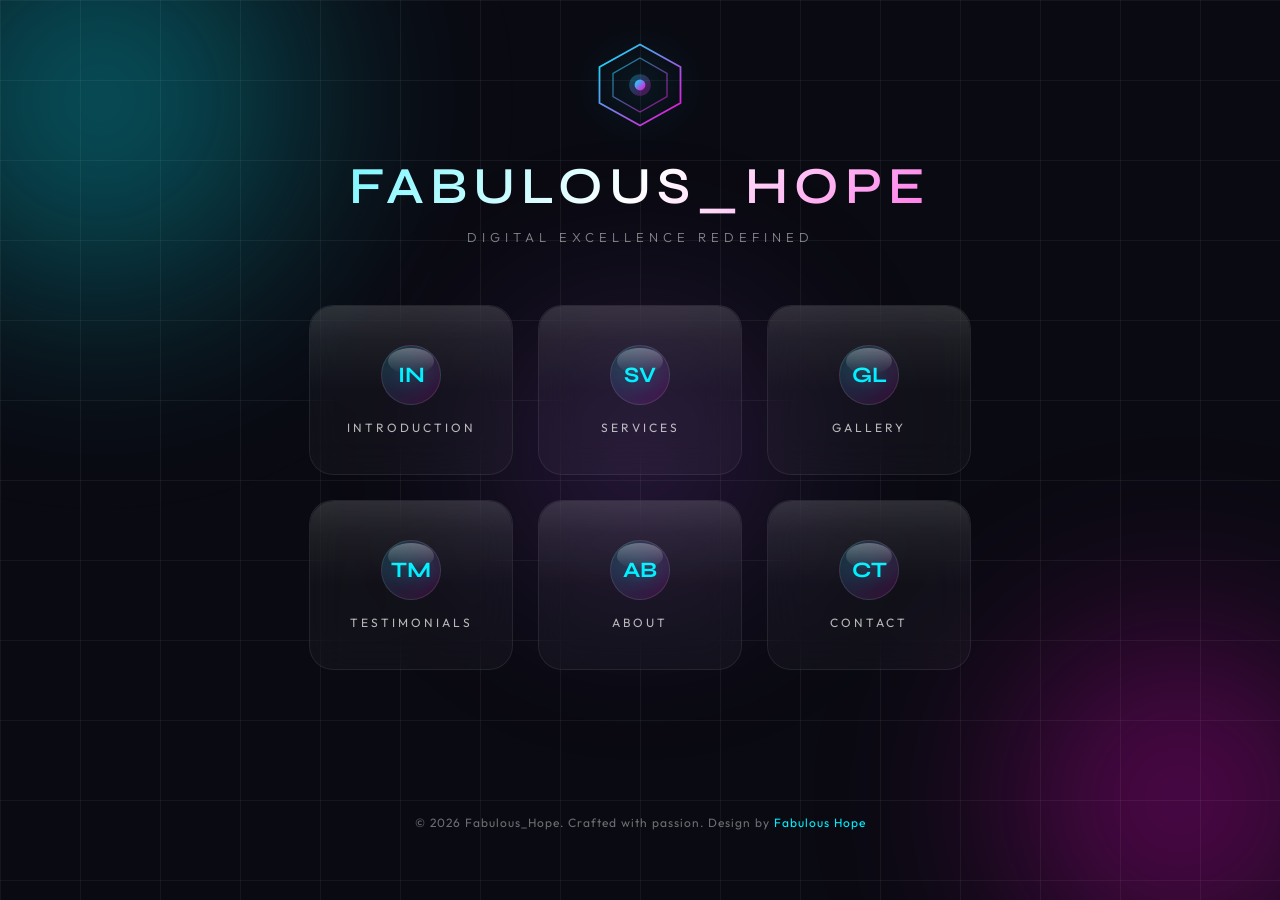
==== less.html @ 520830ae "fix: update footer link to point to Fabulous Hope website" ====
<!doctype html>
<html lang="en">
  <head>
    <meta charset="UTF-8" />
    <meta name="viewport" content="width=device-width, initial-scale=1.0" />
    <title>YourName - Digital Excellence</title>
    <link rel="preconnect" href="https://fonts.googleapis.com" />
    <link rel="preconnect" href="https://fonts.gstatic.com" crossorigin />
    <link
      href="https://fonts.googleapis.com/css2?family=Outfit:wght@200;300;400;500;600&family=Syne:wght@400;500;600;700&display=swap"
      rel="stylesheet"
    />
    <link rel="stylesheet" href="./less.css" />
  </head>
  <body>
    <!-- Loading Screen -->
    <div class="loading-screen" id="loadingScreen">
      <div class="loader-ring"></div>
      <div class="loading-text">Initializing Experience...</div>
    </div>

    <!-- Ambient Background -->
    <div class="ambient-bg">
      <div class="orb orb-1"></div>
      <div class="orb orb-2"></div>
      <div class="orb orb-3"></div>
    </div>

    <!-- Grid Overlay -->
    <div class="grid-overlay"></div>

    <!-- Main Container -->
    <div class="container">
      <!-- Header -->
      <div class="header" id="mainHeader">
        <div class="logo">
          <svg viewBox="0 0 100 100" xmlns="http://www.w3.org/2000/svg">
            <defs>
              <linearGradient
                id="logoGradient"
                x1="0%"
                y1="0%"
                x2="100%"
                y2="100%"
              >
                <stop offset="0%" style="stop-color: #00f0ff" />
                <stop offset="100%" style="stop-color: #ff00d4" />
              </linearGradient>
            </defs>
            <polygon
              points="50,5 95,30 95,70 50,95 5,70 5,30"
              fill="none"
              stroke="url(#logoGradient)"
              stroke-width="2"
            />
            <polygon
              points="50,20 80,37 80,63 50,80 20,63 20,37"
              fill="none"
              stroke="url(#logoGradient)"
              stroke-width="1.5"
              opacity="0.6"
            />
            <circle
              cx="50"
              cy="50"
              r="12"
              fill="url(#logoGradient)"
              opacity="0.3"
            />
            <circle cx="50" cy="50" r="6" fill="url(#logoGradient)" />
          </svg>
        </div>
        <h1 class="brand-name">Fabulous_Hope</h1>
        <p class="tagline">Digital Excellence Redefined</p>
      </div>

      <!-- Menu Grid -->
      <div class="menu-grid" id="menuGrid">
        <div class="menu-item initial-load" data-section="introduction">
          <div class="menu-badge">IN</div>
          <div class="menu-title">Introduction</div>
        </div>
        <div class="menu-item initial-load" data-section="services">
          <div class="menu-badge">SV</div>
          <div class="menu-title">Services</div>
        </div>
        <div class="menu-item initial-load" data-section="gallery">
          <div class="menu-badge">GL</div>
          <div class="menu-title">Gallery</div>
        </div>
        <div class="menu-item initial-load" data-section="testimonials">
          <div class="menu-badge">TM</div>
          <div class="menu-title">Testimonials</div>
        </div>
        <div class="menu-item initial-load" data-section="about">
          <div class="menu-badge">AB</div>
          <div class="menu-title">About</div>
        </div>
        <div class="menu-item initial-load" data-section="contact">
          <div class="menu-badge">CT</div>
          <div class="menu-title">Contact</div>
        </div>
      </div>

      <!-- Content Sections -->
      <div id="contentArea">
        <!-- Introduction Section -->
        <div class="content-section" id="introduction">
          <div class="section-header-small">
            <div class="small-logo">
              <svg viewBox="0 0 100 100" xmlns="http://www.w3.org/2000/svg">
                <defs>
                  <linearGradient
                    id="smallLogoGrad"
                    x1="0%"
                    y1="0%"
                    x2="100%"
                    y2="100%"
                  >
                    <stop offset="0%" style="stop-color: #00f0ff" />
                    <stop offset="100%" style="stop-color: #ff00d4" />
                  </linearGradient>
                </defs>
                <polygon
                  points="50,10 85,32 85,68 50,90 15,68 15,32"
                  fill="none"
                  stroke="url(#smallLogoGrad)"
                  stroke-width="3"
                />
                <circle cx="50" cy="50" r="10" fill="url(#smallLogoGrad)" />
              </svg>
            </div>
            <div class="small-brand">
              <h3>Fabulous_Hope</h3>
              <p>Digital Excellence</p>
            </div>
          </div>
          <button class="back-btn" onclick="backToMenu()">
            ← Back to Menu
          </button>

          <!-- Hero Banner -->
          <div class="intro-hero">
            <div class="intro-hero-content">
              <span class="intro-badge">Est. 2020</span>
              <h1 class="intro-headline">
                We Build Digital<br /><span>Experiences</span> That Matter
              </h1>
              <p class="intro-subtext">
                Transforming visionary ideas into powerful digital realities
                through cutting-edge technology and creative excellence.
              </p>
              <div class="intro-cta-group">
                <button class="intro-cta-primary">Explore Our Work</button>
                <button class="intro-cta-secondary">Watch Showreel</button>
              </div>
            </div>
            <div class="intro-hero-visual">
              <div class="intro-floating-card card-1">
                <span class="card-icon">⚡</span>
                <span class="card-text">Lightning Fast</span>
              </div>
              <div class="intro-floating-card card-2">
                <span class="card-icon">🎯</span>
                <span class="card-text">Pixel Perfect</span>
              </div>
              <div class="intro-floating-card card-3">
                <span class="card-icon">🔒</span>
                <span class="card-text">Secure & Reliable</span>
              </div>
              <div class="intro-orb"></div>
            </div>
          </div>

          <!-- Metrics Strip -->
          <div class="intro-metrics">
            <div class="metric-item">
              <span class="metric-value" data-target="500">0</span>
              <span class="metric-label">Projects Delivered</span>
            </div>
            <div class="metric-divider"></div>
            <div class="metric-item">
              <span class="metric-value" data-target="98">0</span>
              <span class="metric-suffix">%</span>
              <span class="metric-label">Client Retention</span>
            </div>
            <div class="metric-divider"></div>
            <div class="metric-item">
              <span class="metric-value" data-target="12">0</span>
              <span class="metric-label">Industry Awards</span>
            </div>
            <div class="metric-divider"></div>
            <div class="metric-item">
              <span class="metric-value">24/7</span>
              <span class="metric-label">Global Support</span>
            </div>
          </div>

          <!-- Core Values -->
          <div class="intro-values">
            <div class="value-card">
              <div class="value-number">01</div>
              <h3>Innovation First</h3>
              <p>
                We embrace emerging technologies and push creative boundaries to
                deliver solutions that set new industry standards.
              </p>
            </div>
            <div class="value-card">
              <div class="value-number">02</div>
              <h3>Human-Centered</h3>
              <p>
                Every pixel, every interaction is designed with real users in
                mind. We create experiences people genuinely love.
              </p>
            </div>
            <div class="value-card">
              <div class="value-number">03</div>
              <h3>Results Driven</h3>
              <p>
                Beautiful design meets measurable impact. We track, iterate, and
                optimize for outcomes that matter to your business.
              </p>
            </div>
          </div>

          <!-- Tech Stack Preview -->
          <div class="intro-tech">
            <p class="tech-label">Technologies We Master</p>
            <div class="tech-marquee">
              <div class="tech-track">
                <span class="tech-item">React</span>
                <span class="tech-item">Next.js</span>
                <span class="tech-item">Node.js</span>
                <span class="tech-item">Python</span>
                <span class="tech-item">TensorFlow</span>
                <span class="tech-item">AWS</span>
                <span class="tech-item">Flutter</span>
                <span class="tech-item">Figma</span>
                <span class="tech-item">React</span>
                <span class="tech-item">Next.js</span>
                <span class="tech-item">Node.js</span>
                <span class="tech-item">Python</span>
              </div>
            </div>
          </div>
        </div>

        <!-- Services Section -->
        <div class="content-section" id="services">
          <div class="section-header-small">
            <div class="small-logo">
              <svg viewBox="0 0 100 100" xmlns="http://www.w3.org/2000/svg">
                <defs>
                  <linearGradient
                    id="smallLogoGrad2"
                    x1="0%"
                    y1="0%"
                    x2="100%"
                    y2="100%"
                  >
                    <stop offset="0%" style="stop-color: #00f0ff" />
                    <stop offset="100%" style="stop-color: #ff00d4" />
                  </linearGradient>
                </defs>
                <polygon
                  points="50,10 85,32 85,68 50,90 15,68 15,32"
                  fill="none"
                  stroke="url(#smallLogoGrad2)"
                  stroke-width="3"
                />
                <circle cx="50" cy="50" r="10" fill="url(#smallLogoGrad2)" />
              </svg>
            </div>
            <div class="small-brand">
              <h3>Fabulous_Hope</h3>
              <p>Digital Excellence</p>
            </div>
          </div>
          <button class="back-btn" onclick="backToMenu()">
            ← Back to Menu
          </button>

          <div class="section-header">
            <h2 class="section-title">Our Services</h2>
            <p class="section-subtitle">
              Comprehensive solutions for the digital age
            </p>
          </div>

          <div class="tabs-container">
            <div class="tab-buttons">
              <button
                class="tab-btn active"
                onclick="switchTab(this, 'development')"
              >
                Development
              </button>
              <button class="tab-btn" onclick="switchTab(this, 'design')">
                Design
              </button>
              <button class="tab-btn" onclick="switchTab(this, 'consulting')">
                Consulting
              </button>
              <button class="tab-btn" onclick="switchTab(this, 'support')">
                Support
              </button>
            </div>

            <div class="tab-content">
              <div class="tab-pane active" id="development">
                <div class="services-list">
                  <div class="service-row">
                    <div class="service-row-icon">
                      <img
                        src="images/ai-optimized-templates.jpg"
                        alt="AI Development"
                      />
                    </div>
                    <div class="service-row-content">
                      <h4>AI Development</h4>
                      <p>
                        Custom AI solutions powered by machine learning and
                        neural networks for intelligent automation and
                        predictive analytics.
                      </p>
                    </div>
                    <div class="service-row-arrow">→</div>
                  </div>
                  <div class="service-row">
                    <div class="service-row-icon">
                      <img
                        src="images/coding-screen.jpg"
                        alt="Web Applications"
                      />
                    </div>
                    <div class="service-row-content">
                      <h4>Web Applications</h4>
                      <p>
                        Responsive, scalable web apps built with modern
                        frameworks like React, Vue, and Next.js for optimal
                        performance.
                      </p>
                    </div>
                    <div class="service-row-arrow">→</div>
                  </div>
                  <div class="service-row">
                    <div class="service-row-icon">
                      <img src="images/ai-mobile-app.jpg" alt="Mobile Apps" />
                    </div>
                    <div class="service-row-content">
                      <h4>Mobile Apps</h4>
                      <p>
                        Native and cross-platform mobile solutions for iOS and
                        Android that deliver seamless user experiences.
                      </p>
                    </div>
                    <div class="service-row-arrow">→</div>
                  </div>
                </div>
              </div>

              <div class="tab-pane" id="design">
                <div class="services-list">
                  <div class="service-row">
                    <div class="service-row-icon">
                      <img src="images/design-screen.jpg" alt="UX/UI Design" />
                    </div>
                    <div class="service-row-content">
                      <h4>UX/UI Design</h4>
                      <p>
                        Beautiful, intuitive interfaces that delight users and
                        drive engagement through research-backed design
                        principles.
                      </p>
                    </div>
                    <div class="service-row-arrow">→</div>
                  </div>
                  <div class="service-row">
                    <div class="service-row-icon">
                      <img
                        src="images/brand-identity.jpg"
                        alt="Brand Identity"
                      />
                    </div>
                    <div class="service-row-content">
                      <h4>Brand Identity</h4>
                      <p>
                        Complete brand packages including logos, typography,
                        color systems, and comprehensive brand guidelines.
                      </p>
                    </div>
                    <div class="service-row-arrow">→</div>
                  </div>
                  <div class="service-row">
                    <div class="service-row-icon">
                      <img src="images/motion-design.jpg" alt="Motion Design" />
                    </div>
                    <div class="service-row-content">
                      <h4>Motion Design</h4>
                      <p>
                        Engaging animations and interactive experiences that
                        bring your digital products to life.
                      </p>
                    </div>
                    <div class="service-row-arrow">→</div>
                  </div>
                </div>
              </div>

              <div class="tab-pane" id="consulting">
                <div class="services-list">
                  <div class="service-row">
                    <div class="service-row-icon">
                      <img
                        src="images/digital-strategy.jpg"
                        alt="Digital Strategy"
                      />
                    </div>
                    <div class="service-row-content">
                      <h4>Digital Strategy</h4>
                      <p>
                        Strategic planning for digital transformation
                        initiatives that align technology with business
                        objectives.
                      </p>
                    </div>
                    <div class="service-row-arrow">→</div>
                  </div>
                  <div class="service-row">
                    <div class="service-row-icon">
                      <img src="images/tech-audit.jpg" alt="Technology Audit" />
                    </div>
                    <div class="service-row-content">
                      <h4>Technology Audit</h4>
                      <p>
                        Comprehensive assessment of your tech infrastructure to
                        identify opportunities and optimize performance.
                      </p>
                    </div>
                    <div class="service-row-arrow">→</div>
                  </div>
                  <div class="service-row">
                    <div class="service-row-icon">
                      <img
                        src="images/process-optimized.jpg"
                        alt="Process Optimization"
                      />
                    </div>
                    <div class="service-row-content">
                      <h4>Process Optimization</h4>
                      <p>
                        Streamline workflows with automation and best practices
                        for maximum efficiency and productivity.
                      </p>
                    </div>
                    <div class="service-row-arrow">→</div>
                  </div>
                </div>
              </div>

              <div class="tab-pane" id="support">
                <div class="services-list">
                  <div class="service-row">
                    <div class="service-row-icon">
                      <img src="images/247-support.jpg" alt="24/7 Support" />
                    </div>
                    <div class="service-row-content">
                      <h4>24/7 Support</h4>
                      <p>
                        Round-the-clock technical assistance and maintenance to
                        keep your systems running smoothly.
                      </p>
                    </div>
                    <div class="service-row-arrow">→</div>
                  </div>
                  <div class="service-row">
                    <div class="service-row-icon">
                      <img src="images/training-center.jpg" alt="Training" />
                    </div>
                    <div class="service-row-content">
                      <h4>Training & Workshops</h4>
                      <p>
                        Empower your team with expert-led training sessions
                        tailored to your technology stack.
                      </p>
                    </div>
                    <div class="service-row-arrow">→</div>
                  </div>
                  <div class="service-row">
                    <div class="service-row-icon">
                      <img
                        src="images/managed-service.jpg"
                        alt="Managed Services"
                      />
                    </div>
                    <div class="service-row-content">
                      <h4>Managed Services</h4>
                      <p>
                        End-to-end management of your digital infrastructure for
                        worry-free operations.
                      </p>
                    </div>
                    <div class="service-row-arrow">→</div>
                  </div>
                </div>
              </div>
            </div>
          </div>
        </div>

        <!-- Gallery Section -->
        <div class="content-section" id="gallery">
          <div class="section-header-small">
            <div class="small-logo">
              <svg viewBox="0 0 100 100" xmlns="http://www.w3.org/2000/svg">
                <defs>
                  <linearGradient
                    id="smallLogoGrad3"
                    x1="0%"
                    y1="0%"
                    x2="100%"
                    y2="100%"
                  >
                    <stop offset="0%" style="stop-color: #00f0ff" />
                    <stop offset="100%" style="stop-color: #ff00d4" />
                  </linearGradient>
                </defs>
                <polygon
                  points="50,10 85,32 85,68 50,90 15,68 15,32"
                  fill="none"
                  stroke="url(#smallLogoGrad3)"
                  stroke-width="3"
                />
                <circle cx="50" cy="50" r="10" fill="url(#smallLogoGrad3)" />
              </svg>
            </div>
            <div class="small-brand">
              <h3>Fabulous_Hope</h3>
              <p>Digital Excellence</p>
            </div>
          </div>
          <button class="back-btn" onclick="backToMenu()">
            ← Back to Menu
          </button>

          <div class="section-header">
            <h2 class="section-title">Our Portfolio</h2>
            <p class="section-subtitle">Explore our latest works</p>
          </div>

          <div class="filter-buttons">
            <button
              class="filter-btn active"
              onclick="filterGallery('all', this)"
            >
              All
            </button>
            <button class="filter-btn" onclick="filterGallery('web', this)">
              Web
            </button>
            <button class="filter-btn" onclick="filterGallery('mobile', this)">
              Mobile
            </button>
            <button
              class="filter-btn"
              onclick="filterGallery('branding', this)"
            >
              Branding
            </button>
          </div>

          <div class="gallery-grid">
            <div class="gallery-item" data-category="web">
              <img src="images/coding-screen.jpg" alt="Project 1" />
              <div class="gallery-overlay">
                <h4>E-Commerce Platform</h4>
                <p>Web Development</p>
              </div>
            </div>
            <div class="gallery-item" data-category="mobile">
              <img src="images/ai-mobile-app.jpg" alt="Project 2" />
              <div class="gallery-overlay">
                <h4>Fitness App</h4>
                <p>Mobile Development</p>
              </div>
            </div>
            <div class="gallery-item" data-category="branding">
              <img src="images/brand-identity.jpg" alt="Project 3" />
              <div class="gallery-overlay">
                <h4>Brand Identity</h4>
                <p>Design & Branding</p>
              </div>
            </div>
            <div class="gallery-item" data-category="web">
              <img src="images/managed-service.jpg" alt="Project 4" />
              <div class="gallery-overlay">
                <h4>Analytics Dashboard</h4>
                <p>Web Application</p>
              </div>
            </div>
            <div class="gallery-item" data-category="mobile">
              <img src="images/ai-optimized-templates.jpg" alt="Project 5" />
              <div class="gallery-overlay">
                <h4>Banking App</h4>
                <p>Mobile Development</p>
              </div>
            </div>
            <div class="gallery-item" data-category="branding">
              <img src="images/digital-strategy.jpg" alt="Project 6" />
              <div class="gallery-overlay">
                <h4>Startup Branding</h4>
                <p>Design & Identity</p>
              </div>
            </div>
          </div>
        </div>

        <!-- Testimonials Section -->
        <div class="content-section" id="testimonials">
          <div class="section-header-small">
            <div class="small-logo">
              <svg viewBox="0 0 100 100" xmlns="http://www.w3.org/2000/svg">
                <defs>
                  <linearGradient
                    id="smallLogoGrad4"
                    x1="0%"
                    y1="0%"
                    x2="100%"
                    y2="100%"
                  >
                    <stop offset="0%" style="stop-color: #00f0ff" />
                    <stop offset="100%" style="stop-color: #ff00d4" />
                  </linearGradient>
                </defs>
                <polygon
                  points="50,10 85,32 85,68 50,90 15,68 15,32"
                  fill="none"
                  stroke="url(#smallLogoGrad4)"
                  stroke-width="3"
                />
                <circle cx="50" cy="50" r="10" fill="url(#smallLogoGrad4)" />
              </svg>
            </div>
            <div class="small-brand">
              <h3>Fabulous_Hope</h3>
              <p>Digital Excellence</p>
            </div>
          </div>
          <button class="back-btn" onclick="backToMenu()">
            ← Back to Menu
          </button>

          <div class="section-header">
            <h2 class="section-title">Client Stories</h2>
            <p class="section-subtitle">What our clients say about us</p>
          </div>

          <div class="testimonials-grid">
            <div class="testimonial-card">
              <p class="testimonial-text">
                Working with Fabulous_Hope transformed our digital presence. Their
                innovative approach and attention to detail exceeded our
                expectations at every turn.
              </p>
              <div class="testimonial-author">
                <div class="author-avatar">
                  <img
                    src="https://images.unsplash.com/photo-1507003211169-0a1dd7228f2d?w=200&h=200&fit=crop"
                    alt="Client 1"
                  />
                </div>
                <div class="author-info">
                  <h5>Michael Chen</h5>
                  <p>CEO, TechVentures</p>
                </div>
              </div>
            </div>
            <div class="testimonial-card">
              <p class="testimonial-text">
                The team's expertise in UX design helped us create an app that
                our users absolutely love. Our engagement metrics have increased
                by 200%.
              </p>
              <div class="testimonial-author">
                <div class="author-avatar">
                  <img
                    src="https://images.unsplash.com/photo-1494790108377-be9c29b29330?w=200&h=200&fit=crop"
                    alt="Client 2"
                  />
                </div>
                <div class="author-info">
                  <h5>Sarah Johnson</h5>
                  <p>Product Director, InnovateCo</p>
                </div>
              </div>
            </div>
            <div class="testimonial-card">
              <p class="testimonial-text">
                From strategy to execution, Fabulous_Hope delivered exceptional
                results. Their commitment to quality is unmatched in the
                industry.
              </p>
              <div class="testimonial-author">
                <div class="author-avatar">
                  <img
                    src="https://images.unsplash.com/photo-1472099645785-5658abf4ff4e?w=200&h=200&fit=crop"
                    alt="Client 3"
                  />
                </div>
                <div class="author-info">
                  <h5>David Park</h5>
                  <p>Founder, StartupHub</p>
                </div>
              </div>
            </div>
            <div class="testimonial-card">
              <p class="testimonial-text">
                The AI solutions they built for us have revolutionized our
                operations. We've seen a 40% increase in efficiency since
                implementation.
              </p>
              <div class="testimonial-author">
                <div class="author-avatar">
                  <img
                    src="https://images.unsplash.com/photo-1438761681033-6461ffad8d80?w=200&h=200&fit=crop"
                    alt="Client 4"
                  />
                </div>
                <div class="author-info">
                  <h5>Emily Zhang</h5>
                  <p>COO, DataFlow Inc</p>
                </div>
              </div>
            </div>
          </div>
        </div>

        <!-- About Section -->
        <div class="content-section" id="about">
          <div class="section-header-small">
            <div class="small-logo">
              <svg viewBox="0 0 100 100" xmlns="http://www.w3.org/2000/svg">
                <defs>
                  <linearGradient
                    id="smallLogoGrad5"
                    x1="0%"
                    y1="0%"
                    x2="100%"
                    y2="100%"
                  >
                    <stop offset="0%" style="stop-color: #00f0ff" />
                    <stop offset="100%" style="stop-color: #ff00d4" />
                  </linearGradient>
                </defs>
                <polygon
                  points="50,10 85,32 85,68 50,90 15,68 15,32"
                  fill="none"
                  stroke="url(#smallLogoGrad5)"
                  stroke-width="3"
                />
                <circle cx="50" cy="50" r="10" fill="url(#smallLogoGrad5)" />
              </svg>
            </div>
            <div class="small-brand">
              <h3>Fabulous_Hope</h3>
              <p>Digital Excellence</p>
            </div>
          </div>
          <button class="back-btn" onclick="backToMenu()">
            ← Back to Menu
          </button>

          <div class="section-header">
            <h2 class="section-title">About Us</h2>
            <p class="section-subtitle">Our story, mission, and values</p>
          </div>

          <div class="about-content">
            <div class="about-text">
              <h3>Pioneering Digital Innovation</h3>
              <p>
                Founded in 2020, Fabulous_Hope has grown from a small team of
                passionate developers into a leading digital agency. We believe
                in pushing boundaries and creating solutions that make a real
                difference.
              </p>
              <p>
                Our diverse team brings together expertise from design,
                development, AI, and strategy to deliver holistic solutions that
                drive business growth and user engagement.
              </p>
              <p>
                We're not just building products – we're shaping the future of
                digital experiences.
              </p>
              <p>
                Discover AI-optimized web templates from
                <a href="https://templatemo.com" rel="nofollow" target="_blank"
                  >TemplateMo</a
                >. Maximize efficiency with the timer platform at
                <a href="https://timermo.com" rel="nofollow" target="_blank"
                  >TimerMo</a
                >. Design like a pro using vector stickers from
                <a
                  href="https://www.vectorsticker.com"
                  rel="nofollow"
                  target="_blank"
                  >VectorSticker</a
                >.
              </p>
            </div>
            <div class="about-image">
              <img src="images/about-our-team.jpg" alt="Our Team" />
            </div>
          </div>
        </div>

        <!-- Contact Section -->
        <div class="content-section" id="contact">
          <div class="section-header-small">
            <div class="small-logo">
              <svg viewBox="0 0 100 100" xmlns="http://www.w3.org/2000/svg">
                <defs>
                  <linearGradient
                    id="smallLogoGrad6"
                    x1="0%"
                    y1="0%"
                    x2="100%"
                    y2="100%"
                  >
                    <stop offset="0%" style="stop-color: #00f0ff" />
                    <stop offset="100%" style="stop-color: #ff00d4" />
                  </linearGradient>
                </defs>
                <polygon
                  points="50,10 85,32 85,68 50,90 15,68 15,32"
                  fill="none"
                  stroke="url(#smallLogoGrad6)"
                  stroke-width="3"
                />
                <circle cx="50" cy="50" r="10" fill="url(#smallLogoGrad6)" />
              </svg>
            </div>
            <div class="small-brand">
              <h3>Fabulous_Hope</h3>
              <p>Digital Excellence</p>
            </div>
          </div>
          <button class="back-btn" onclick="backToMenu()">
            ← Back to Menu
          </button>

          <div class="section-header">
            <h2 class="section-title">Get in Touch</h2>
            <p class="section-subtitle">
              Let's create something amazing together
            </p>
          </div>

          <div class="contact-grid">
            <div class="contact-form">
              <div class="form-group">
                <input type="text" placeholder="Your Name" />
              </div>
              <div class="form-group">
                <input type="email" placeholder="Your Email" />
              </div>
              <div class="form-group">
                <input type="text" placeholder="Subject" />
              </div>
              <div class="form-group">
                <textarea placeholder="Your Message"></textarea>
              </div>
              <button class="submit-btn">Send Message</button>
            </div>
            <div class="contact-info">
              <div class="contact-item">
                <div class="contact-icon">📍</div>
                <div class="contact-details">
                  <h4>Location</h4>
                  <p>123 Innovation Drive, San Francisco, CA 94107</p>
                </div>
              </div>
              <div class="contact-item">
                <div class="contact-icon">📧</div>
                <div class="contact-details">
                  <h4>Email</h4>
                  <p>hello@Fabulous_Hope.com</p>
                </div>
              </div>
              <div class="contact-item">
                <div class="contact-icon">📞</div>
                <div class="contact-details">
                  <h4>Phone</h4>
                  <p>+1 (555) 123-4567</p>
                </div>
              </div>
            </div>
          </div>
        </div>
      </div>

      <!-- Footer -->
      <footer class="footer" id="mainFooter">
        <p>
          © 2026 Fabulous_Hope. Crafted with passion. Design by
          <a href="https://fabulous.com" target="_blank">Fabulous Hope</a>
        </p>
      </footer>
    </div>
    <script src="./less.js"></script>
  </body>
</html>
---- less.css ----
@charset "utf-8";
/* CSS Document 

TemplateMo 603 YourName

https://templatemo.com/tm-603-YourName

*/

* {
  margin: 0;
  padding: 0;
  box-sizing: border-box;
}

:root {
  --primary: #00f0ff;
  --secondary: #ff00d4;
  --accent: #9d4edd;
  --dark-1: #0a0a12;
  --dark-2: #12121f;
  --dark-3: #1a1a2e;
  --glass-bg: rgba(255, 255, 255, 0.03);
  --glass-border: rgba(255, 255, 255, 0.08);
  --glow-cyan: rgba(0, 240, 255, 0.4);
  --glow-magenta: rgba(255, 0, 212, 0.4);
}

body {
  font-family: "Outfit", sans-serif;
  background: var(--dark-1);
  color: #ffffff;
  overflow-x: hidden;
  min-height: 100vh;
}

/* Ambient Background */
.ambient-bg {
  position: fixed;
  top: 0;
  left: 0;
  width: 100%;
  height: 100%;
  pointer-events: none;
  z-index: 0;
  overflow: hidden;
}

.orb {
  position: absolute;
  border-radius: 50%;
  filter: blur(80px);
  animation: float 20s ease-in-out infinite;
}

.orb-1 {
  width: 600px;
  height: 600px;
  background: radial-gradient(circle, var(--glow-cyan) 0%, transparent 70%);
  top: -200px;
  left: -200px;
  animation-delay: 0s;
}

.orb-2 {
  width: 500px;
  height: 500px;
  background: radial-gradient(circle, var(--glow-magenta) 0%, transparent 70%);
  bottom: -150px;
  right: -150px;
  animation-delay: -7s;
}

.orb-3 {
  width: 400px;
  height: 400px;
  background: radial-gradient(
    circle,
    rgba(157, 78, 221, 0.3) 0%,
    transparent 70%
  );
  top: 50%;
  left: 50%;
  transform: translate(-50%, -50%);
  animation-delay: -14s;
}

@keyframes float {
  0%,
  100% {
    transform: translate(0, 0) scale(1);
  }

  25% {
    transform: translate(50px, -30px) scale(1.05);
  }

  50% {
    transform: translate(-30px, 50px) scale(0.95);
  }

  75% {
    transform: translate(-50px, -20px) scale(1.02);
  }
}

/* The Background Grid Pattern Overlay */
.grid-overlay {
  position: fixed;
  top: 0;
  left: 0;
  width: 100%;
  height: 100%;
  background-image:
    linear-gradient(rgba(255, 255, 255, 0.05) 1px, transparent 1px),
    linear-gradient(90deg, rgba(255, 255, 255, 0.05) 1px, transparent 1px);
  background-size: 80px 80px;
  pointer-events: none;
  z-index: 1;
}

/* Loading Screen */
.loading-screen {
  position: fixed;
  top: 0;
  left: 0;
  width: 100%;
  height: 100%;
  background: var(--dark-1);
  z-index: 10000;
  display: flex;
  flex-direction: column;
  justify-content: center;
  align-items: center;
  transition:
    opacity 0.8s ease,
    visibility 0.8s ease;
}

.loading-screen.hidden {
  opacity: 0;
  visibility: hidden;
}

.loader-ring {
  width: 80px;
  height: 80px;
  position: relative;
}

.loader-ring::before,
.loader-ring::after {
  content: "";
  position: absolute;
  border-radius: 50%;
  border: 2px solid transparent;
}

.loader-ring::before {
  top: 0;
  left: 0;
  right: 0;
  bottom: 0;
  border-top-color: var(--primary);
  border-right-color: var(--primary);
  animation: spin 1.2s linear infinite;
}

.loader-ring::after {
  top: 10px;
  left: 10px;
  right: 10px;
  bottom: 10px;
  border-bottom-color: var(--secondary);
  border-left-color: var(--secondary);
  animation: spin 0.8s linear infinite reverse;
}

@keyframes spin {
  to {
    transform: rotate(360deg);
  }
}

.loading-text {
  margin-top: 30px;
  font-family: "Syne", sans-serif;
  font-size: 12px;
  letter-spacing: 4px;
  color: var(--primary);
  text-transform: uppercase;
}

/* Main Container */
.container {
  position: relative;
  z-index: 10;
  padding: 40px 20px;
  max-width: 1200px;
  margin: 0 auto;
  min-height: 100vh;
  display: flex;
  flex-direction: column;
}

/* Header */
.header {
  text-align: center;
  margin-bottom: 60px;
  opacity: 0;
  animation: fadeUp 0.8s ease-out 1s forwards;
}

@keyframes fadeUp {
  to {
    opacity: 1;
    transform: translateY(0);
  }

  from {
    transform: translateY(30px);
  }
}

.logo {
  width: 90px;
  height: 90px;
  margin: 0 auto 25px;
  position: relative;
}

.logo svg {
  width: 100%;
  height: 100%;
  filter: drop-shadow(0 0 20px var(--glow-cyan));
}

.brand-name {
  font-family: "Syne", sans-serif;
  font-size: 52px;
  font-weight: 600;
  letter-spacing: 6px;
  margin-bottom: 12px;
  background: linear-gradient(
    135deg,
    var(--primary) 0%,
    #ffffff 50%,
    var(--secondary) 100%
  );
  -webkit-background-clip: text;
  -webkit-text-fill-color: transparent;
  background-clip: text;
  text-transform: uppercase;
}

.tagline {
  font-size: 13px;
  letter-spacing: 5px;
  color: rgba(255, 255, 255, 0.5);
  text-transform: uppercase;
  font-weight: 300;
}

/* Menu Grid */
.menu-grid {
  display: grid;
  grid-template-columns: repeat(3, 204px);
  gap: 25px;
  margin: 0 auto 40px;
  justify-content: center;
}

.menu-item {
  height: 170px;
  background: var(--glass-bg);
  backdrop-filter: blur(20px);
  -webkit-backdrop-filter: blur(20px);
  border: 1px solid var(--glass-border);
  border-radius: 24px;
  display: flex;
  flex-direction: column;
  justify-content: center;
  align-items: center;
  cursor: pointer;
  position: relative;
  overflow: hidden;
  opacity: 0;
  transform: translateY(30px) scale(0.9);
  transition: all 0.5s cubic-bezier(0.175, 0.885, 0.32, 1.275);
}

/* Glossy effect overlay */
.menu-item::before {
  content: "";
  position: absolute;
  top: 0;
  left: 0;
  right: 0;
  height: 50%;
  background: linear-gradient(
    180deg,
    rgba(255, 255, 255, 0.12) 0%,
    rgba(255, 255, 255, 0.05) 40%,
    transparent 100%
  );
  border-radius: 24px 24px 0 0;
  pointer-events: none;
}

/* Glow ring on hover - removed, using cleaner border style */
.menu-item::after {
  display: none;
}

.menu-item:hover {
  transform: translateY(-10px) scale(1.02);
  background: rgba(0, 240, 255, 0.08);
  border-color: var(--primary);
  box-shadow:
    0 20px 40px rgba(0, 0, 0, 0.4),
    0 0 30px rgba(0, 200, 220, 0.2);
}

.menu-item.visible {
  opacity: 1;
  transform: translateY(0) scale(1);
}

.menu-item.initial-load {
  animation: menuAppear 0.5s ease-out forwards;
}

.menu-item.initial-load:nth-child(1) {
  animation-delay: 1.1s;
}

.menu-item.initial-load:nth-child(2) {
  animation-delay: 1.2s;
}

.menu-item.initial-load:nth-child(3) {
  animation-delay: 1.3s;
}

.menu-item.initial-load:nth-child(4) {
  animation-delay: 1.4s;
}

.menu-item.initial-load:nth-child(5) {
  animation-delay: 1.5s;
}

.menu-item.initial-load:nth-child(6) {
  animation-delay: 1.6s;
}

@keyframes menuAppear {
  to {
    opacity: 1;
    transform: translateY(0) scale(1);
  }
}

/* Menu Badge - Replaces Icons */
.menu-badge {
  width: 60px;
  height: 60px;
  border-radius: 50%;
  display: flex;
  justify-content: center;
  align-items: center;
  font-family: "Syne", sans-serif;
  font-size: 22px;
  font-weight: 700;
  margin-bottom: 15px;
  position: relative;
  background: linear-gradient(
    135deg,
    rgba(0, 240, 255, 0.15) 0%,
    rgba(255, 0, 212, 0.15) 100%
  );
  border: 1px solid rgba(255, 255, 255, 0.1);
  color: var(--primary);
  text-shadow: 0 0 20px var(--glow-cyan);
  transition: all 0.4s ease;
  overflow: hidden;
}

/* Inner glossy shine */
.menu-badge::before {
  content: "";
  position: absolute;
  top: 2px;
  left: 10%;
  right: 10%;
  height: 45%;
  background: linear-gradient(
    180deg,
    rgba(255, 255, 255, 0.3) 0%,
    transparent 100%
  );
  border-radius: 50%;
  pointer-events: none;
}

/* Animated ring */
.menu-badge::after {
  content: "";
  position: absolute;
  inset: -3px;
  border-radius: 50%;
  border: 2px solid transparent;
  border-top-color: var(--primary);
  border-right-color: rgba(0, 200, 220, 0.5);
  opacity: 0;
  transition: opacity 0.4s ease;
}

.menu-item:hover .menu-badge {
  background: linear-gradient(
    135deg,
    rgba(0, 240, 255, 0.2) 0%,
    rgba(0, 200, 220, 0.15) 100%
  );
  transform: scale(1.1);
  box-shadow: 0 0 25px rgba(0, 200, 220, 0.25);
}

.menu-item:hover .menu-badge::after {
  opacity: 1;
  animation: badgeSpin 2s linear infinite;
}

@keyframes badgeSpin {
  to {
    transform: rotate(360deg);
  }
}

.menu-title {
  font-size: 12px;
  font-weight: 400;
  letter-spacing: 3px;
  text-transform: uppercase;
  color: rgba(255, 255, 255, 0.7);
  transition: all 0.3s ease;
}

.menu-item:hover .menu-title {
  color: #ffffff;
  letter-spacing: 4px;
}

/* Content Sections */
.content-section {
  display: none;
  opacity: 0;
  padding: 80px 20px;
  position: relative;
}

.content-section.active {
  display: block;
  animation: sectionIn 0.6s ease-out forwards;
}

@keyframes sectionIn {
  from {
    opacity: 0;
    transform: translateY(40px);
  }

  to {
    opacity: 1;
    transform: translateY(0);
  }
}

/* Section Header Small */
.section-header-small {
  position: fixed;
  top: 20px;
  left: 20px;
  display: flex;
  align-items: center;
  gap: 12px;
  z-index: 100;
  background: var(--glass-bg);
  backdrop-filter: blur(20px);
  -webkit-backdrop-filter: blur(20px);
  padding: 12px 20px;
  border-radius: 50px;
  border: 1px solid var(--glass-border);
}

.small-logo {
  width: 32px;
  height: 32px;
}

.small-logo svg {
  width: 100%;
  height: 100%;
  filter: drop-shadow(0 0 10px var(--glow-cyan));
}

.small-brand h3 {
  font-family: "Syne", sans-serif;
  font-size: 14px;
  font-weight: 600;
  letter-spacing: 2px;
  color: var(--primary);
}

.small-brand p {
  font-size: 9px;
  letter-spacing: 1px;
  color: rgba(255, 255, 255, 0.5);
  margin-top: 2px;
}

/* Back Button */
.back-btn {
  position: fixed;
  top: 20px;
  right: 20px;
  padding: 12px 24px;
  background: var(--glass-bg);
  backdrop-filter: blur(20px);
  -webkit-backdrop-filter: blur(20px);
  border: 1px solid var(--glass-border);
  border-radius: 50px;
  color: rgba(255, 255, 255, 0.8);
  font-family: "Outfit", sans-serif;
  font-size: 13px;
  letter-spacing: 2px;
  cursor: pointer;
  transition: all 0.3s ease;
  z-index: 100;
}

.back-btn:hover {
  background: rgba(0, 240, 255, 0.1);
  border-color: var(--primary);
  color: var(--primary);
  box-shadow: 0 0 20px var(--glow-cyan);
}

/* Section Content */
.section-header {
  text-align: center;
  margin-bottom: 50px;
}

.section-title {
  font-family: "Syne", sans-serif;
  font-size: 42px;
  font-weight: 600;
  margin-bottom: 15px;
  background: linear-gradient(
    135deg,
    var(--primary) 0%,
    #ffffff 50%,
    var(--secondary) 100%
  );
  -webkit-background-clip: text;
  -webkit-text-fill-color: transparent;
  background-clip: text;
}

.section-subtitle {
  font-size: 14px;
  color: rgba(255, 255, 255, 0.5);
  letter-spacing: 2px;
}

/* Glass Cards */
.glass-card {
  background: var(--glass-bg);
  backdrop-filter: blur(20px);
  -webkit-backdrop-filter: blur(20px);
  border: 1px solid var(--glass-border);
  border-radius: 20px;
  padding: 30px;
  position: relative;
  overflow: hidden;
  transition: all 0.4s ease;
}

.glass-card::before {
  content: "";
  position: absolute;
  top: 0;
  left: 0;
  right: 0;
  height: 1px;
  background: linear-gradient(
    90deg,
    transparent,
    rgba(255, 255, 255, 0.2),
    transparent
  );
}

.glass-card:hover {
  background: rgba(255, 255, 255, 0.05);
  transform: translateY(-5px);
  box-shadow: 0 20px 40px rgba(0, 0, 0, 0.3);
}

/* ===== NEW INTRODUCTION SECTION STYLES ===== */

/* Hero Banner */
.intro-hero {
  display: grid;
  grid-template-columns: 1fr 1fr;
  gap: 60px;
  align-items: center;
  margin-bottom: 60px;
  padding: 40px 0;
}

.intro-hero-content {
  max-width: 550px;
}

.intro-badge {
  display: inline-block;
  padding: 8px 18px;
  background: rgba(0, 240, 255, 0.1);
  border: 1px solid rgba(0, 240, 255, 0.3);
  border-radius: 50px;
  font-size: 12px;
  letter-spacing: 2px;
  color: var(--primary);
  margin-bottom: 25px;
}

.intro-headline {
  font-family: "Syne", sans-serif;
  font-size: 52px;
  font-weight: 700;
  line-height: 1.15;
  margin-bottom: 25px;
  color: #ffffff;
}

.intro-headline span {
  background: linear-gradient(135deg, var(--primary), var(--accent));
  -webkit-background-clip: text;
  -webkit-text-fill-color: transparent;
  background-clip: text;
}

.intro-subtext {
  font-size: 17px;
  line-height: 1.7;
  color: rgba(255, 255, 255, 0.6);
  margin-bottom: 35px;
}

.intro-cta-group {
  display: flex;
  gap: 15px;
}

.intro-cta-primary {
  padding: 14px 32px;
  background: var(--glass-bg);
  backdrop-filter: blur(20px);
  -webkit-backdrop-filter: blur(20px);
  border: 1px solid var(--primary);
  border-radius: 50px;
  color: var(--primary);
  font-family: "Outfit", sans-serif;
  font-size: 14px;
  font-weight: 500;
  letter-spacing: 1px;
  cursor: pointer;
  transition: all 0.3s ease;
}

.intro-cta-primary:hover {
  background: rgba(0, 240, 255, 0.15);
  box-shadow: 0 0 25px rgba(0, 200, 220, 0.3);
  transform: translateY(-2px);
}

.intro-cta-secondary {
  padding: 14px 32px;
  background: transparent;
  border: 1px solid var(--glass-border);
  border-radius: 50px;
  color: rgba(255, 255, 255, 0.7);
  font-family: "Outfit", sans-serif;
  font-size: 14px;
  font-weight: 500;
  letter-spacing: 1px;
  cursor: pointer;
  transition: all 0.3s ease;
}

.intro-cta-secondary:hover {
  border-color: rgba(255, 255, 255, 0.3);
  color: #ffffff;
}

/* Hero Visual */
.intro-hero-visual {
  position: relative;
  height: 400px;
  display: flex;
  justify-content: center;
  align-items: center;
}

.intro-orb {
  width: 280px;
  height: 280px;
  border-radius: 50%;
  background: radial-gradient(
    circle at 30% 30%,
    rgba(0, 240, 255, 0.3),
    rgba(157, 78, 221, 0.2) 50%,
    transparent 70%
  );
  filter: blur(40px);
  animation: orbPulse 4s ease-in-out infinite;
}

@keyframes orbPulse {
  0%,
  100% {
    transform: scale(1);
    opacity: 0.7;
  }

  50% {
    transform: scale(1.1);
    opacity: 1;
  }
}

.intro-floating-card {
  position: absolute;
  background: var(--glass-bg);
  backdrop-filter: blur(20px);
  -webkit-backdrop-filter: blur(20px);
  border: 1px solid var(--glass-border);
  border-radius: 14px;
  padding: 16px 22px;
  display: flex;
  align-items: center;
  gap: 12px;
  box-shadow: 0 15px 35px rgba(0, 0, 0, 0.3);
  animation: floatCard 6s ease-in-out infinite;
}

.intro-floating-card::before {
  content: "";
  position: absolute;
  top: 0;
  left: 0;
  right: 0;
  height: 50%;
  background: linear-gradient(
    180deg,
    rgba(255, 255, 255, 0.08) 0%,
    transparent 100%
  );
  border-radius: 14px 14px 0 0;
  pointer-events: none;
}

.card-icon {
  font-size: 20px;
}

.card-text {
  font-size: 13px;
  font-weight: 500;
  color: rgba(255, 255, 255, 0.9);
  letter-spacing: 0.5px;
}

.card-1 {
  top: 30px;
  left: 10%;
  animation-delay: 0s;
}

.card-2 {
  top: 50%;
  right: 5%;
  transform: translateY(-50%);
  animation-delay: -2s;
}

.card-3 {
  bottom: 30px;
  left: 20%;
  animation-delay: -4s;
}

@keyframes floatCard {
  0%,
  100% {
    transform: translateY(0);
  }

  50% {
    transform: translateY(-15px);
  }
}

.card-2 {
  animation-name: floatCardAlt;
}

@keyframes floatCardAlt {
  0%,
  100% {
    transform: translateY(-50%);
  }

  50% {
    transform: translateY(calc(-50% - 15px));
  }
}

/* Metrics Strip */
.intro-metrics {
  display: flex;
  justify-content: center;
  align-items: center;
  gap: 50px;
  padding: 40px 50px;
  background: var(--glass-bg);
  backdrop-filter: blur(20px);
  -webkit-backdrop-filter: blur(20px);
  border: 1px solid var(--glass-border);
  border-radius: 20px;
  margin-bottom: 60px;
  position: relative;
  overflow: hidden;
}

.intro-metrics::before {
  content: "";
  position: absolute;
  top: 0;
  left: 0;
  right: 0;
  height: 1px;
  background: linear-gradient(
    90deg,
    transparent,
    rgba(255, 255, 255, 0.15),
    transparent
  );
}

.metric-item {
  text-align: center;
}

.metric-value {
  font-family: "Syne", sans-serif;
  font-size: 42px;
  font-weight: 700;
  background: linear-gradient(135deg, var(--primary), var(--accent));
  -webkit-background-clip: text;
  -webkit-text-fill-color: transparent;
  background-clip: text;
  display: inline;
}

.metric-suffix {
  font-family: "Syne", sans-serif;
  font-size: 28px;
  font-weight: 700;
  background: linear-gradient(135deg, var(--primary), var(--accent));
  -webkit-background-clip: text;
  -webkit-text-fill-color: transparent;
  background-clip: text;
}

.metric-label {
  display: block;
  font-size: 13px;
  color: rgba(255, 255, 255, 0.5);
  margin-top: 8px;
  letter-spacing: 1px;
}

.metric-divider {
  width: 1px;
  height: 50px;
  background: linear-gradient(
    180deg,
    transparent,
    rgba(255, 255, 255, 0.15),
    transparent
  );
}

/* Core Values */
.intro-values {
  display: grid;
  grid-template-columns: repeat(3, 1fr);
  gap: 25px;
  margin-bottom: 60px;
}

.value-card {
  background: var(--glass-bg);
  backdrop-filter: blur(20px);
  -webkit-backdrop-filter: blur(20px);
  border: 1px solid var(--glass-border);
  border-radius: 20px;
  padding: 35px 30px;
  position: relative;
  overflow: hidden;
  transition: all 0.4s ease;
}

.value-card::before {
  content: "";
  position: absolute;
  top: 0;
  left: 0;
  right: 0;
  height: 1px;
  background: linear-gradient(
    90deg,
    transparent,
    rgba(255, 255, 255, 0.12),
    transparent
  );
}

.value-card:hover {
  transform: translateY(-8px);
  border-color: rgba(0, 240, 255, 0.2);
  box-shadow: 0 25px 50px rgba(0, 0, 0, 0.3);
}

.value-number {
  font-family: "Syne", sans-serif;
  font-size: 48px;
  font-weight: 700;
  color: rgba(0, 240, 255, 0.15);
  margin-bottom: 15px;
  line-height: 1;
}

.value-card h3 {
  font-family: "Syne", sans-serif;
  font-size: 20px;
  font-weight: 600;
  color: var(--primary);
  margin-bottom: 12px;
}

.value-card p {
  font-size: 14px;
  line-height: 1.7;
  color: rgba(255, 255, 255, 0.6);
}

/* Tech Stack */
.intro-tech {
  text-align: center;
}

.tech-label {
  font-size: 12px;
  letter-spacing: 3px;
  color: rgba(255, 255, 255, 0.4);
  text-transform: uppercase;
  margin-bottom: 20px;
}

.tech-marquee {
  overflow: hidden;
  position: relative;
  padding: 20px 0;
}

.tech-marquee::before,
.tech-marquee::after {
  content: "";
  position: absolute;
  top: 0;
  bottom: 0;
  width: 100px;
  z-index: 2;
  pointer-events: none;
}

.tech-marquee::before {
  left: 0;
  background: linear-gradient(90deg, var(--dark-1), transparent);
}

.tech-marquee::after {
  right: 0;
  background: linear-gradient(-90deg, var(--dark-1), transparent);
}

.tech-track {
  display: flex;
  gap: 40px;
  animation: marquee 20s linear infinite;
}

@keyframes marquee {
  0% {
    transform: translateX(0);
  }

  100% {
    transform: translateX(-50%);
  }
}

.tech-item {
  font-family: "Syne", sans-serif;
  font-size: 18px;
  font-weight: 500;
  color: rgba(255, 255, 255, 0.3);
  white-space: nowrap;
  transition: color 0.3s ease;
}

.tech-item:hover {
  color: var(--primary);
}

/* Services Row Layout */
.services-list {
  display: grid;
  grid-template-columns: repeat(2, 1fr);
  gap: 20px;
  margin-top: 30px;
}

.service-row {
  background: var(--glass-bg);
  backdrop-filter: blur(20px);
  -webkit-backdrop-filter: blur(20px);
  border: 1px solid var(--glass-border);
  border-radius: 20px;
  padding: 20px;
  display: flex;
  align-items: center;
  gap: 20px;
  position: relative;
  overflow: hidden;
  transition: all 0.4s ease;
}

.service-row::before {
  content: "";
  position: absolute;
  top: 0;
  left: 0;
  right: 0;
  height: 1px;
  background: linear-gradient(
    90deg,
    transparent,
    rgba(255, 255, 255, 0.15),
    transparent
  );
}

.service-row::after {
  content: "";
  position: absolute;
  left: 0;
  top: 0;
  bottom: 0;
  width: 4px;
  background: linear-gradient(180deg, var(--primary), var(--accent));
  border-radius: 20px 0 0 20px;
  opacity: 0;
  transition: opacity 0.3s ease;
}

.service-row:hover {
  transform: translateY(-5px);
  background: rgba(255, 255, 255, 0.05);
  border-color: rgba(0, 240, 255, 0.2);
  box-shadow: 0 15px 40px rgba(0, 0, 0, 0.3);
}

.service-row:hover::after {
  opacity: 1;
}

.service-row-icon {
  width: 240px;
  height: 180px;
  min-width: 140px;
  border-radius: 16px;
  background: linear-gradient(
    135deg,
    rgba(0, 240, 255, 0.1),
    rgba(157, 78, 221, 0.1)
  );
  border: 1px solid rgba(255, 255, 255, 0.08);
  display: flex;
  justify-content: center;
  align-items: center;
  position: relative;
  overflow: hidden;
}

.service-row-icon::before {
  content: "";
  position: absolute;
  top: 2px;
  left: 10%;
  right: 10%;
  height: 40%;
  background: linear-gradient(
    180deg,
    rgba(255, 255, 255, 0.2) 0%,
    transparent 100%
  );
  border-radius: 12px 12px 50% 50%;
}

.service-row-icon img {
  width: 100%;
  height: 100%;
  object-fit: cover;
  border-radius: 14px;
}

.service-row-content {
  flex: 1;
}

.service-row-content h4 {
  font-family: "Syne", sans-serif;
  font-size: 18px;
  font-weight: 500;
  margin-bottom: 8px;
  color: var(--primary);
}

.service-row-content p {
  font-size: 13px;
  color: rgba(255, 255, 255, 0.6);
  line-height: 1.6;
}

.service-row-arrow {
  display: none;
}

/* Tabs */
.tabs-container {
  margin-bottom: 30px;
}

.tab-buttons {
  display: flex;
  justify-content: center;
  gap: 10px;
  flex-wrap: wrap;
  margin-bottom: 30px;
}

.tab-btn {
  padding: 12px 28px;
  background: var(--glass-bg);
  backdrop-filter: blur(20px);
  -webkit-backdrop-filter: blur(20px);
  border: 1px solid var(--glass-border);
  border-radius: 50px;
  color: rgba(255, 255, 255, 0.6);
  font-family: "Outfit", sans-serif;
  font-size: 13px;
  letter-spacing: 1px;
  cursor: pointer;
  transition: all 0.3s ease;
  position: relative;
  overflow: hidden;
}

.tab-btn::before {
  content: "";
  position: absolute;
  top: 0;
  left: 0;
  right: 0;
  height: 50%;
  background: linear-gradient(
    180deg,
    rgba(255, 255, 255, 0.08) 0%,
    transparent 100%
  );
  border-radius: 50px 50px 0 0;
}

.tab-btn:hover {
  background: rgba(255, 255, 255, 0.05);
  color: #ffffff;
}

.tab-btn.active {
  background: linear-gradient(
    135deg,
    rgba(0, 240, 255, 0.2),
    rgba(255, 0, 212, 0.2)
  );
  border-color: var(--primary);
  color: var(--primary);
  box-shadow: 0 0 20px var(--glow-cyan);
}

.tab-pane {
  display: none;
}

.tab-pane.active {
  display: block;
  animation: tabFade 0.4s ease-out;
}

@keyframes tabFade {
  from {
    opacity: 0;
    transform: translateY(20px);
  }

  to {
    opacity: 1;
    transform: translateY(0);
  }
}

/* Gallery */
.gallery-grid {
  display: grid;
  grid-template-columns: repeat(3, 1fr);
  gap: 20px;
}

.gallery-item {
  position: relative;
  border-radius: 16px;
  overflow: hidden;
  aspect-ratio: 1;
  cursor: pointer;
  background: var(--glass-bg);
  border: 1px solid var(--glass-border);
  transition: all 0.4s ease;
}

.gallery-item img {
  width: 100%;
  height: 100%;
  object-fit: cover;
  transition: transform 0.5s ease;
}

.gallery-item:hover {
  transform: scale(1.02);
  box-shadow: 0 20px 40px rgba(0, 0, 0, 0.4);
  border-color: var(--primary);
}

.gallery-item:hover img {
  transform: scale(1.1);
}

.gallery-overlay {
  position: absolute;
  inset: 0;
  background: linear-gradient(transparent 40%, rgba(10, 10, 18, 0.9) 100%);
  display: flex;
  flex-direction: column;
  justify-content: flex-end;
  padding: 20px;
  opacity: 0;
  transition: opacity 0.3s ease;
}

.gallery-item:hover .gallery-overlay {
  opacity: 1;
}

.gallery-overlay h4 {
  font-family: "Syne", sans-serif;
  font-size: 16px;
  color: var(--primary);
  margin-bottom: 5px;
}

.gallery-overlay p {
  font-size: 12px;
  color: rgba(255, 255, 255, 0.6);
}

/* Filter Buttons */
.filter-buttons {
  display: flex;
  justify-content: center;
  gap: 10px;
  margin-bottom: 30px;
  flex-wrap: wrap;
}

.filter-btn {
  padding: 10px 20px;
  background: transparent;
  border: 1px solid var(--glass-border);
  border-radius: 30px;
  color: rgba(255, 255, 255, 0.6);
  font-family: "Outfit", sans-serif;
  font-size: 12px;
  letter-spacing: 1px;
  cursor: pointer;
  transition: all 0.3s ease;
}

.filter-btn:hover,
.filter-btn.active {
  background: rgba(0, 240, 255, 0.1);
  border-color: var(--primary);
  color: var(--primary);
}

/* Testimonials */
.testimonials-grid {
  display: grid;
  grid-template-columns: repeat(2, 1fr);
  gap: 25px;
}

.testimonial-card {
  background: var(--glass-bg);
  backdrop-filter: blur(20px);
  -webkit-backdrop-filter: blur(20px);
  border: 1px solid var(--glass-border);
  border-radius: 20px;
  padding: 30px;
  position: relative;
  overflow: hidden;
}

.testimonial-card::before {
  content: '"';
  position: absolute;
  top: 20px;
  right: 30px;
  font-family: "Syne", sans-serif;
  font-size: 80px;
  color: rgba(0, 240, 255, 0.1);
  line-height: 1;
}

.testimonial-text {
  font-size: 15px;
  line-height: 1.8;
  color: rgba(255, 255, 255, 0.7);
  margin-bottom: 20px;
  font-style: italic;
}

.testimonial-author {
  display: flex;
  align-items: center;
  gap: 15px;
}

.author-avatar {
  width: 70px;
  height: 70px;
  border-radius: 50%;
  overflow: hidden;
  border: 2px solid var(--primary);
  box-shadow: 0 0 20px rgba(0, 240, 255, 0.2);
}

.author-avatar img {
  width: 100%;
  height: 100%;
  object-fit: cover;
}

.author-info h5 {
  font-family: "Syne", sans-serif;
  font-size: 14px;
  font-weight: 500;
  color: var(--primary);
}

.author-info p {
  font-size: 12px;
  color: rgba(255, 255, 255, 0.5);
}

/* About Section */
.about-content {
  display: grid;
  grid-template-columns: 1fr 1fr;
  gap: 40px;
  align-items: center;
}

.about-text h3 {
  font-family: "Syne", sans-serif;
  font-size: 28px;
  font-weight: 500;
  margin-bottom: 20px;
  color: var(--primary);
}

.about-text p {
  color: rgba(255, 255, 255, 0.7);
  line-height: 1.8;
  margin-bottom: 15px;
}

.about-text a {
  color: var(--primary);
  text-decoration: none;
  position: relative;
  padding-bottom: 2px;
  transition: all 0.3s ease;
}

.about-text a::after {
  content: "";
  position: absolute;
  bottom: 0;
  left: 0;
  width: 0;
  height: 1px;
  background: linear-gradient(90deg, var(--primary), var(--accent));
  transition: width 0.3s ease;
}

.about-text a:hover {
  color: #ffffff;
  text-shadow: 0 0 10px rgba(0, 240, 255, 0.5);
}

.about-text a:hover::after {
  width: 100%;
}

.about-image {
  position: relative;
  border-radius: 20px;
  overflow: hidden;
}

.about-image img {
  width: 100%;
  height: auto;
  display: block;
}

.about-image::after {
  content: "";
  position: absolute;
  inset: 0;
  background: linear-gradient(
    135deg,
    rgba(0, 240, 255, 0.1),
    rgba(157, 78, 221, 0.1)
  );
}

/* Contact Form */
.contact-grid {
  display: grid;
  grid-template-columns: 1fr 1fr;
  gap: 40px;
}

.contact-form {
  display: flex;
  flex-direction: column;
  gap: 20px;
}

.form-group {
  position: relative;
}

.form-group input,
.form-group textarea {
  width: 100%;
  padding: 16px 20px;
  background: var(--glass-bg);
  backdrop-filter: blur(20px);
  -webkit-backdrop-filter: blur(20px);
  border: 1px solid var(--glass-border);
  border-radius: 12px;
  color: #ffffff;
  font-family: "Outfit", sans-serif;
  font-size: 14px;
  transition: all 0.3s ease;
}

.form-group input::placeholder,
.form-group textarea::placeholder {
  color: rgba(255, 255, 255, 0.4);
}

.form-group input:focus,
.form-group textarea:focus {
  outline: none;
  border-color: var(--primary);
  box-shadow: 0 0 20px var(--glow-cyan);
}

.form-group textarea {
  min-height: 150px;
  resize: vertical;
}

.submit-btn {
  padding: 16px 40px;
  background: var(--glass-bg);
  backdrop-filter: blur(20px);
  -webkit-backdrop-filter: blur(20px);
  border: 1px solid var(--glass-border);
  border-radius: 50px;
  color: var(--primary);
  font-family: "Syne", sans-serif;
  font-size: 14px;
  font-weight: 600;
  letter-spacing: 2px;
  cursor: pointer;
  transition: all 0.3s ease;
  position: relative;
  overflow: hidden;
}

.submit-btn::before {
  content: "";
  position: absolute;
  top: 0;
  left: 0;
  right: 0;
  height: 50%;
  background: linear-gradient(
    180deg,
    rgba(255, 255, 255, 0.1) 0%,
    transparent 100%
  );
  border-radius: 50px 50px 0 0;
}

.submit-btn:hover {
  background: rgba(0, 240, 255, 0.1);
  border-color: var(--primary);
  transform: translateY(-3px);
  box-shadow:
    0 15px 30px rgba(0, 0, 0, 0.3),
    0 0 30px rgba(0, 200, 220, 0.25);
}

.contact-info {
  display: flex;
  flex-direction: column;
  gap: 25px;
}

.contact-item {
  background: var(--glass-bg);
  backdrop-filter: blur(20px);
  -webkit-backdrop-filter: blur(20px);
  border: 1px solid var(--glass-border);
  border-radius: 16px;
  padding: 25px;
  display: flex;
  align-items: center;
  gap: 20px;
  transition: all 0.3s ease;
}

.contact-item:hover {
  border-color: var(--primary);
  box-shadow: 0 10px 30px rgba(0, 0, 0, 0.2);
}

.contact-icon {
  width: 50px;
  height: 50px;
  border-radius: 50%;
  background: linear-gradient(
    135deg,
    rgba(0, 240, 255, 0.2),
    rgba(157, 78, 221, 0.2)
  );
  display: flex;
  justify-content: center;
  align-items: center;
  font-size: 20px;
  color: var(--primary);
  position: relative;
  overflow: hidden;
}

.contact-icon::before {
  content: "";
  position: absolute;
  top: 2px;
  left: 10%;
  right: 10%;
  height: 40%;
  background: linear-gradient(
    180deg,
    rgba(255, 255, 255, 0.3) 0%,
    transparent 100%
  );
  border-radius: 50%;
}

.contact-details h4 {
  font-family: "Syne", sans-serif;
  font-size: 14px;
  font-weight: 500;
  color: rgba(255, 255, 255, 0.5);
  margin-bottom: 5px;
}

.contact-details p {
  color: #ffffff;
  font-size: 15px;
}

/* Exit animations */
.menu-item.exit-up {
  animation: exitDown 0.5s ease-out forwards !important;
  pointer-events: none;
}

@keyframes exitDown {
  to {
    transform: translateY(50px);
    opacity: 0;
  }
}

.menu-item.return {
  animation: menuReturn 0.4s ease-out forwards !important;
}

@keyframes menuReturn {
  from {
    opacity: 0;
    transform: translateY(30px) scale(0.9);
  }

  to {
    opacity: 1;
    transform: translateY(0) scale(1);
  }
}

/* Footer */
.footer {
  margin-top: auto;
  padding: 30px 0;
  text-align: center;
  opacity: 0;
  animation: fadeUp 0.5s ease-out 1.7s forwards;
}

.footer p {
  font-size: 12px;
  color: rgba(255, 255, 255, 0.4);
  letter-spacing: 1px;
}

.footer a {
  color: var(--primary);
  text-decoration: none;
  transition: color 0.3s ease;
}

.footer a:hover {
  color: var(--secondary);
}

/* Responsive Design */
@media (max-width: 992px) {
  .menu-grid {
    grid-template-columns: repeat(3, 170px);
  }

  .menu-item {
    height: 145px;
  }

  .intro-hero {
    grid-template-columns: 1fr;
    gap: 40px;
  }

  .intro-hero-content {
    text-align: center;
    max-width: 100%;
  }

  .intro-cta-group {
    justify-content: center;
  }

  .intro-hero-visual {
    height: 300px;
  }

  .intro-metrics {
    flex-wrap: wrap;
    gap: 30px;
  }

  .metric-divider {
    display: none;
  }

  .intro-values {
    grid-template-columns: 1fr;
  }

  .services-list {
    grid-template-columns: 1fr;
  }

  .gallery-grid {
    grid-template-columns: repeat(2, 1fr);
  }

  .about-content,
  .contact-grid {
    grid-template-columns: 1fr;
  }
}

@media (max-width: 768px) {
  .brand-name {
    font-size: 36px;
    letter-spacing: 4px;
  }

  .menu-grid {
    grid-template-columns: repeat(2, 155px);
    gap: 15px;
  }

  .menu-item {
    height: 135px;
  }

  .menu-badge {
    width: 50px;
    height: 50px;
    font-size: 18px;
  }

  .section-title {
    font-size: 28px;
  }

  .intro-headline {
    font-size: 36px;
  }

  .intro-hero-visual {
    display: none;
  }

  .intro-metrics {
    padding: 30px 25px;
  }

  .metric-value {
    font-size: 32px;
  }

  .service-row {
    flex-direction: column;
    text-align: center;
  }

  .service-row-icon {
    width: 200px;
    height: 150px;
    min-width: 120px;
  }

  .testimonials-grid {
    grid-template-columns: 1fr;
  }

  .section-header-small {
    position: relative;
    top: auto;
    left: auto;
    margin-bottom: 20px;
    justify-content: center;
  }

  .back-btn {
    position: relative;
    top: auto;
    right: auto;
    display: block;
    width: fit-content;
    margin: 0 auto 30px;
  }

  .content-section {
    padding-top: 20px;
  }
}

@media (max-width: 480px) {
  .container {
    padding: 20px 15px;
  }

  .brand-name {
    font-size: 28px;
    letter-spacing: 3px;
  }

  .tagline {
    font-size: 10px;
    letter-spacing: 3px;
  }

  .menu-grid {
    grid-template-columns: repeat(2, 130px);
    gap: 12px;
  }

  .menu-item {
    height: 120px;
  }

  .menu-badge {
    width: 45px;
    height: 45px;
    font-size: 16px;
  }

  .menu-title {
    font-size: 10px;
    letter-spacing: 2px;
  }

  .intro-headline {
    font-size: 28px;
  }

  .intro-subtext {
    font-size: 15px;
  }

  .intro-cta-group {
    flex-direction: column;
    align-items: center;
  }

  .intro-cta-primary,
  .intro-cta-secondary {
    width: 100%;
    max-width: 250px;
    text-align: center;
  }

  .intro-metrics {
    flex-direction: column;
    gap: 25px;
  }

  .metric-value {
    font-size: 36px;
  }

  .gallery-grid {
    grid-template-columns: 1fr;
  }

  .tab-buttons {
    flex-direction: column;
    align-items: center;
  }

  .tab-btn {
    width: 100%;
    max-width: 250px;
  }
}
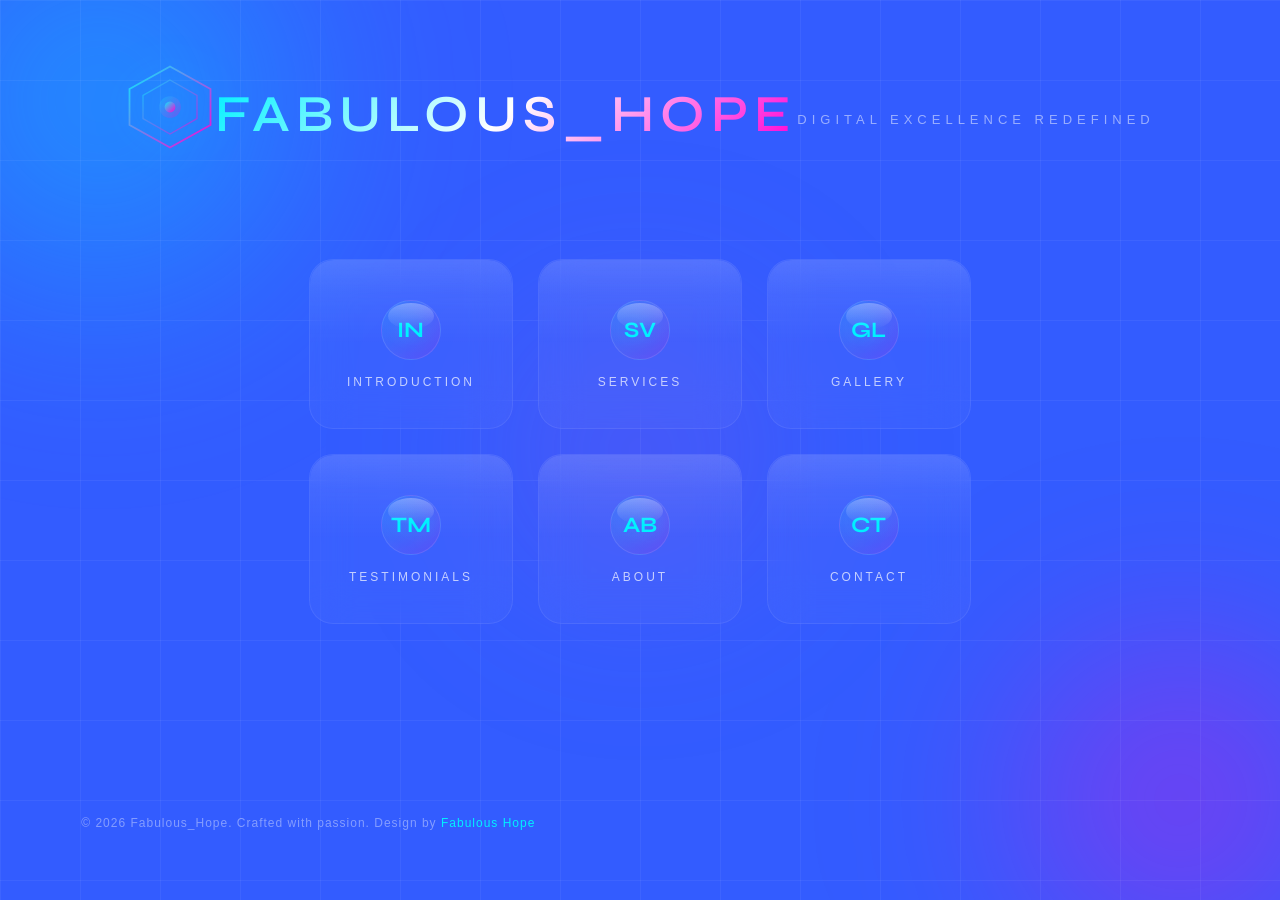
==== commit 5b274069: "fix: update card text from "Lightning Fast" to "Super Fast"" ====
--- a/less.html
+++ b/less.html
@@ -3,7 +3,7 @@
   <head>
     <meta charset="UTF-8" />
     <meta name="viewport" content="width=device-width, initial-scale=1.0" />
-    <title>YourName - Digital Excellence</title>
+    <title>Fabulous - Digital Excellence</title>
     <link rel="preconnect" href="https://fonts.googleapis.com" />
     <link rel="preconnect" href="https://fonts.gstatic.com" crossorigin />
     <link
@@ -158,7 +158,7 @@
             <div class="intro-hero-visual">
               <div class="intro-floating-card card-1">
                 <span class="card-icon">⚡</span>
-                <span class="card-text">Lightning Fast</span>
+                <span class="card-text">Super Fast</span>
               </div>
               <div class="intro-floating-card card-2">
                 <span class="card-icon">🎯</span>
@@ -728,8 +728,8 @@
                   />
                 </div>
                 <div class="author-info">
-                  <h5>Emily Zhang</h5>
-                  <p>COO, DataFlow Inc</p>
+                  <h5>Generva Pasteries</h5>
+                  <p>CEO, FabulousHope</p>
                 </div>
               </div>
             </div>
@@ -879,21 +879,21 @@
                 <div class="contact-icon">📍</div>
                 <div class="contact-details">
                   <h4>Location</h4>
-                  <p>123 Innovation Drive, San Francisco, CA 94107</p>
+                  <p>12 carrak bay accra</p>
                 </div>
               </div>
               <div class="contact-item">
                 <div class="contact-icon">📧</div>
                 <div class="contact-details">
                   <h4>Email</h4>
-                  <p>hello@Fabulous_Hope.com</p>
+                  <p>fabuloushope0@gmail.com</p>
                 </div>
               </div>
               <div class="contact-item">
                 <div class="contact-icon">📞</div>
                 <div class="contact-details">
                   <h4>Phone</h4>
-                  <p>+1 (555) 123-4567</p>
+                  <p>703-791-9347</p>
                 </div>
               </div>
             </div>
--- a/less.css
+++ b/less.css
@@ -1903,4 +1903,274 @@
     width: 100%;
     max-width: 250px;
   }
+}
+
+@import url(https://s.google.com/specimen/Inter);
+
+* {
+    box-sizing: border-box;
+}
+
+html, body {
+    margin: 0;
+    padding: 0;
+    height: 100%;
+}
+
+:root {
+    --bodytext: hsl(224, 100%, 95%);
+    --blue400: hsl(220, 100%, 64%);
+    --blue600: hsl(228, 100%, 60%);
+    --blue700: hsl(228, 99%, 58%);
+    --menuop: hsl(0, 0%, 0%);
+    --paragraph: 12px;
+    --text: 17px;
+    --descriptions: 14px;
+
+}
+
+body {
+    background: var(--blue600);
+    font-size: var(--paragraph);
+    font-family: 'Inter', sans-serif;
+    display: flex;
+    color: var(--bodytext);
+    flex-direction: column;
+    height: 100vh;
+}
+
+/* Head Section */
+
+.header {
+    display: flex;
+    align-items: center;
+    justify-content: space-between;
+    padding: 22px 44px;
+}
+
+hr {
+    border: 1px solid var(--bodytext);
+    margin: 0;
+}
+
+.logo {
+    display: flex;
+    align-items: center;
+    gap: 5px;
+    font-size: var(--text);
+    font-weight: 500;
+    letter-spacing: -0.01em;
+}
+
+.logo .dot {
+    width: 10px;
+    height: 10px;
+    border-radius: 50%;
+    background: var(--bodytext);
+    flex-shrink: 0;
+}
+
+.nav-bar {
+    display: flex;
+    gap: 3px;
+    cursor: pointer;
+    /* padding: 4px; */
+    z-index: 3;
+    background-color: red;
+}
+
+#navigation {
+    padding: 0;
+}
+
+.nav-items {
+    list-style: none;
+    font-size: 17px;
+    gap: 25px;
+    padding: 5px;
+}
+
+.header-nav {
+    list-style: none;
+    display: flex;
+    margin: 10px 0;
+    padding: 5px 10px;
+}
+
+.header-nav a {
+    display: flex;
+    align-items: center;
+}
+
+.header-nav:hover {
+    background: cadetblue;
+    border-radius: 20px;
+}
+
+.header-nav a {
+    text-decoration: none;
+    color: var(--bodytext);
+    transition: color 0.3s ease;
+}
+
+.nav-items a:hover {
+    color: var(--blue400);
+}
+
+main {
+    display: grid;
+    flex: 1;
+    grid-template-columns: 1fr 1fr;
+}
+
+.hero-section {
+    padding: 20px 70px;
+    display: flex;
+    flex-direction: column;
+    justify-content: center;
+}
+
+.hero-section h1 {
+    font-weight: 500;
+    font-size: 4rem;
+    line-height: 1.12;
+    margin: 0 0 22px 0;
+    letter-spacing: -0.02em;
+}
+
+.hero-section p {
+    max-width: 400px;
+    font-size: var(--paragraph);
+    line-height: 1.6;
+    margin: 0;
+}
+
+.article-section {
+    display: grid;
+    grid-template-columns: 1fr 1fr;
+    grid-template-rows: 1fr 1fr;
+    border-left: 1px solid var(--bodytext);
+}
+
+.stat-grid {
+    border-bottom: 1px solid var(--bodytext);
+    border-right: 1px solid var(--bodytext);
+    padding: 20px 20px;
+    display: flex;
+    flex-direction: column;
+    justify-content: space-between;
+    min-height: 250px;
+}
+
+.stat-grid:nth-child(2n) {
+    border-right: none;
+}
+
+.stat-grid:nth-child(3n),
+.stat-grid:nth-child(4n) {
+    border-bottom: none;
+}
+
+.stat-icon {
+    width: 25px;
+    height: 25px;
+    stroke: var(--bodytext);
+    fill: none;
+}
+
+.stat-number {
+    font-weight: 500;
+    letter-spacing: -0.06em;
+}
+
+.stat-paragraph h3 {
+    font-size: var(--text);
+    font-weight: 500;
+    margin: 0 0 2px 0;
+}
+
+.stat-paragraph p {
+    font-size: var(--paragraph);
+    line-height: 1.5;
+    color: var(--bodytext);
+    margin: 0;
+    max-width: 320px;
+}
+
+.grid-stat {
+    display: flex;
+    justify-content: space-between;
+    align-items: center;
+    font-size: 1.5rem;
+}
+
+footer {
+    display: flex;
+    align-items: center;
+    justify-content: space-between;
+    padding: 22px 44px;
+    font-size: var(--text);
+}
+
+/* Responsive Design */
+
+@media (max-width: 900px) {
+    main {
+        grid-template-columns: 1fr;
+    }
+
+    .hero-section {
+        padding: 56px 24px 32px;
+    }
+
+    .hero-section h1 {
+        font-size: 24px;
+    }
+
+    .article-section {
+        border-left: none;
+        border: 1px solid var(--bodytext);
+        grid-template-columns: 1fr 1fr;
+    }
+
+    .stat-grid {
+        padding: 32px 20px;
+        min-height: 200px;
+    }
+
+    header, footer {
+        padding: 15px, 22px;
+    }
+
+    footer {
+        /* flex-direction: column; */
+        justify-content: space-between;
+        gap: 5px;
+        align-items: center;
+    }
+}
+
+@media (max-width: 560px) {
+    .article-section {
+        grid-template-columns: 1fr;
+    }
+
+    .stat-grid:nth-child(2n) {
+        border-right: 1px solid var(--bodytext);
+    }
+
+    .stat-grid:nth-child(3n) {
+        border-bottom: 1px solid var(--bodytext);
+    }
+
+    .hero-section h1 {
+        font-size: 30px;
+    }
+
+    footer {
+        align-items: center;
+        justify-content: space-between;
+        display: flex;
+        font-size: 10px;
+    }
 }
